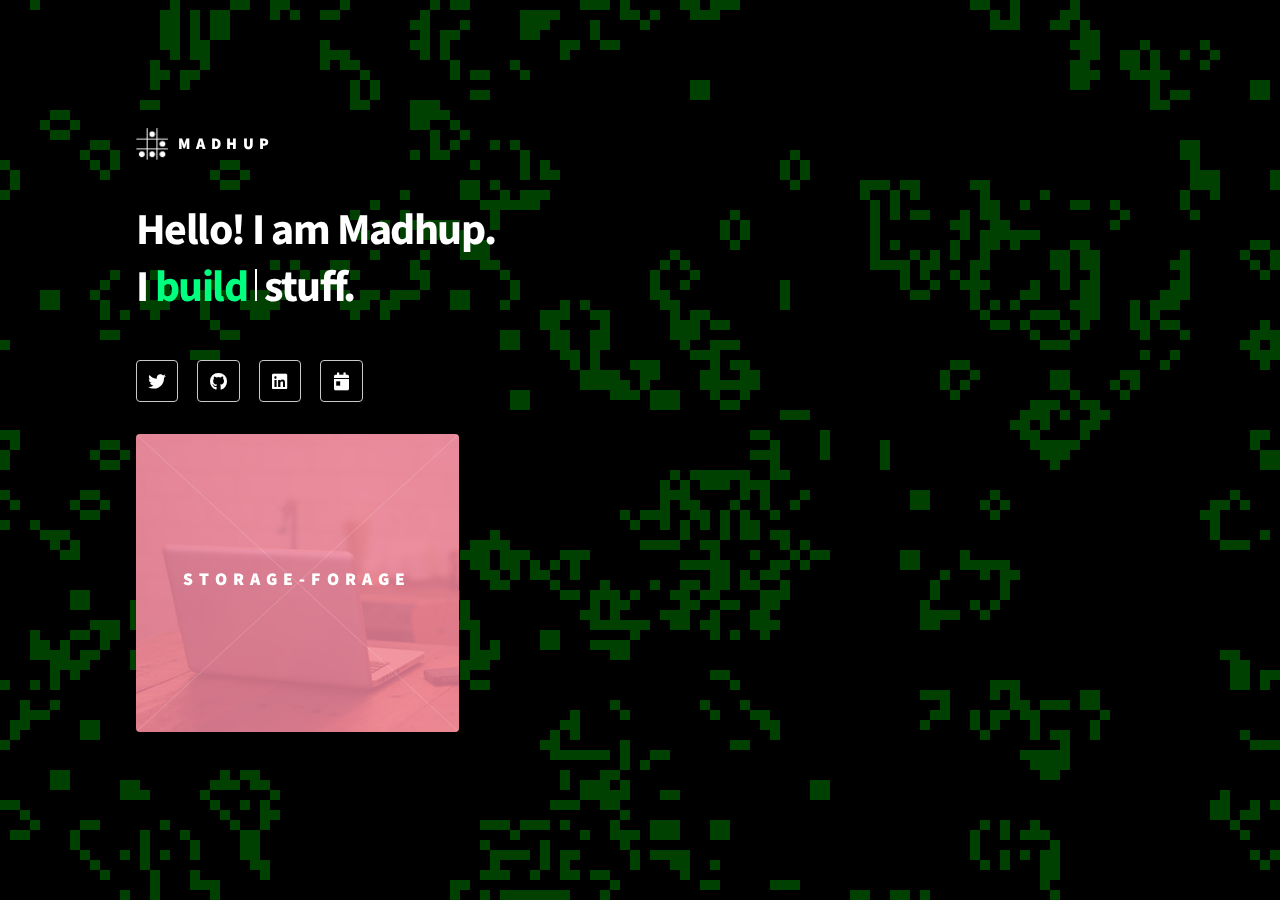
==== index.html @ ac243c59 "first commit" ====
<!DOCTYPE HTML>
<!--
	Phantom by HTML5 UP
	html5up.net | @ajlkn
	Free for personal and commercial use under the CCA 3.0 license (html5up.net/license)
-->
<html lang="en">

<head>
	<!-- <link rel="stylesheet" href="style.css"> -->
	<title>Madhup</title>
	<meta charset="utf-8" />
	<meta name="viewport" content="width=device-width, initial-scale=1, user-scalable=no" />
	<link rel="icon" type="image/x-icon" href="logo.png">
	<link rel="stylesheet" href="assets/css/main.css" />
	<link rel="stylesheet" href="assets/css/typewriter.css" />
	<noscript>
		<link rel="stylesheet" href="assets/css/noscript.css" />
	</noscript>
</head>

<body class="is-preload">

	<!-- Wrapper -->
	<canvas id="game-board"></canvas>

	<div id="wrapper">
		<!-- Header -->
		<header id="header">
			<div class="inner">

				<!-- Logo -->
				<a href="index.html" class="logo">
					<span class="symbol"><img src="logo.png" alt="" /></span><span class="title">MADHUP</span>
				</a>

				<!-- Nav -->
				<!-- <nav>
					<ul>
						<li><a href="#menu">Menu</a></li>
					</ul>
				</nav> -->

			</div>
		</header>

		<!-- Menu -->
		<nav id="menu">
			<h2>Menu</h2>
			<ul>
				<li><a href="index.html">Home</a></li>
				<li><a href="generic.html">Ipsum veroeros</a></li>
				<li><a href="generic.html">Tempus etiam</a></li>
				<li><a href="generic.html">Consequat dolor</a></li>
				<li><a href="elements.html">Elements</a></li>
			</ul>
		</nav>

		<!-- Main -->
		<div id="main">
			<div class="inner">
				<header>
					<h1>
						<div>
							Hello! I am Madhup.
						</div>
						<div>
							I <span id="feature-text"></span> <span class="input-cursor"></span> stuff.
						</div>
					</h1>
					<p>
					<ul class="icons">
						<li><a href="https://twitter.com/madhupsukoon" class="icon brands style2 fa-twitter"><span
									class="label">Twitter</span></a>
						</li>
						<li><a href="https://github.com/madhup" class="icon brands style2 fa-github"><span
									class="label">GitHub</span></a></li>
						<li><a href="https://www.linkedin.com/in/madhupsukoon/"
								class="icon brands style2 fa-linkedin"><span class="label">LinkedIn</span></a></li>
						<li><a href="https://zcal.co/madhup" class="icon solid style2 fa-calendar-day"><span
									class="label">Calendar</span></a>
						</li>
					</ul>
					</p>
				</header>
				<section class="tiles">
					<article class="style1">
						<span class="image">
							<img src="images/pic01.jpg" alt="" />
						</span>
						<a href="generic.html">
							<h2>Storage-Forage</h2>
							<div class="content">
								<p>Sed nisl arcu euismod sit amet nisi lorem etiam dolor veroeros et feugiat.</p>
							</div>
						</a>
					</article>
					<!-- <article class="style2">
						<span class="image">
							<img src="images/pic02.jpg" alt="" />
						</span>
						<a href="generic.html">
							<h2>Lorem</h2>
							<div class="content">
								<p>Sed nisl arcu euismod sit amet nisi lorem etiam dolor veroeros et feugiat.</p>
							</div>
						</a>
					</article> -->
					<!-- <article class="style3">
						<span class="image">
							<img src="images/pic03.jpg" alt="" />
						</span>
						<a href="generic.html">
							<h2>Feugiat</h2>
							<div class="content">
								<p>Sed nisl arcu euismod sit amet nisi lorem etiam dolor veroeros et feugiat.</p>
							</div>
						</a>
					</article> -->
					<!-- <article class="style4">
						<span class="image">
							<img src="images/pic04.jpg" alt="" />
						</span>
						<a href="generic.html">
							<h2>Tempus</h2>
							<div class="content">
								<p>Sed nisl arcu euismod sit amet nisi lorem etiam dolor veroeros et feugiat.</p>
							</div>
						</a>
					</article> -->
					<!-- <article class="style5">
						<span class="image">
							<img src="images/pic05.jpg" alt="" />
						</span>
						<a href="generic.html">
							<h2>Aliquam</h2>
							<div class="content">
								<p>Sed nisl arcu euismod sit amet nisi lorem etiam dolor veroeros et feugiat.</p>
							</div>
						</a>
					</article> -->
					<!-- <article class="style6">
						<span class="image">
							<img src="images/pic06.jpg" alt="" />
						</span>
						<a href="generic.html">
							<h2>Veroeros</h2>
							<div class="content">
								<p>Sed nisl arcu euismod sit amet nisi lorem etiam dolor veroeros et feugiat.</p>
							</div>
						</a>
					</article> -->
					<!-- <article class="style2">
						<span class="image">
							<img src="images/pic07.jpg" alt="" />
						</span>
						<a href="generic.html">
							<h2>Ipsum</h2>
							<div class="content">
								<p>Sed nisl arcu euismod sit amet nisi lorem etiam dolor veroeros et feugiat.</p>
							</div>
						</a>
					</article> -->
					<!-- <article class="style3">
						<span class="image">
							<img src="images/pic08.jpg" alt="" />
						</span>
						<a href="generic.html">
							<h2>Dolor</h2>
							<div class="content">
								<p>Sed nisl arcu euismod sit amet nisi lorem etiam dolor veroeros et feugiat.</p>
							</div>
						</a>
					</article> -->
					<!-- <article class="style1">
						<span class="image">
							<img src="images/pic09.jpg" alt="" />
						</span>
						<a href="generic.html">
							<h2>Nullam</h2>
							<div class="content">
								<p>Sed nisl arcu euismod sit amet nisi lorem etiam dolor veroeros et feugiat.</p>
							</div>
						</a>
					</article> -->
					<!-- <article class="style5">
						<span class="image">
							<img src="images/pic10.jpg" alt="" />
						</span>
						<a href="generic.html">
							<h2>Ultricies</h2>
							<div class="content">
								<p>Sed nisl arcu euismod sit amet nisi lorem etiam dolor veroeros et feugiat.</p>
							</div>
						</a>
					</article> -->
					<!-- <article class="style6">
						<span class="image">
							<img src="images/pic11.jpg" alt="" />
						</span>
						<a href="generic.html">
							<h2>Dictum</h2>
							<div class="content">
								<p>Sed nisl arcu euismod sit amet nisi lorem etiam dolor veroeros et feugiat.</p>
							</div>
						</a>
					</article> -->
					<!-- <article class="style4">
						<span class="image">
							<img src="images/pic12.jpg" alt="" />
						</span>
						<a href="generic.html">
							<h2>Pretium</h2>
							<div class="content">
								<p>Sed nisl arcu euismod sit amet nisi lorem etiam dolor veroeros et feugiat.</p>
							</div>
						</a>
					</article> -->
				</section>
			</div>
		</div>

	</div>

	<!-- Scripts -->
	<script src="assets/js/jquery.min.js"></script>
	<script src="assets/js/browser.min.js"></script>
	<script src="assets/js/breakpoints.min.js"></script>
	<script src="assets/js/util.js"></script>
	<script src="assets/js/main.js"></script>
	<script src="assets/js/typewriter.js"></script>

	<script src="main.js"></script>

	<style>
		canvas {
			position: fixed;
			z-index: -1;
		}
	</style>
</body>

</html>
---- assets/css/main.css ----
@import url(fontawesome-all.min.css);
@import url("https://fonts.googleapis.com/css?family=Source+Sans+Pro:300,700,900");

/*
	Phantom by HTML5 UP
	html5up.net | @ajlkn
	Free for personal and commercial use under the CCA 3.0 license (html5up.net/license)
*/

html,
body,
div,
span,
applet,
object,
iframe,
h1,
h2,
h3,
h4,
h5,
h6,
p,
blockquote,
pre,
a,
abbr,
acronym,
address,
big,
cite,
code,
del,
dfn,
em,
img,
ins,
kbd,
q,
s,
samp,
small,
strike,
strong,
sub,
sup,
tt,
var,
b,
u,
i,
center,
dl,
dt,
dd,
ol,
ul,
li,
fieldset,
form,
label,
legend,
table,
caption,
tbody,
tfoot,
thead,
tr,
th,
td,
article,
aside,
canvas,
details,
embed,
figure,
figcaption,
footer,
header,
hgroup,
menu,
nav,
output,
ruby,
section,
summary,
time,
mark,
audio,
video {
	margin: 0;
	padding: 0;
	border: 0;
	font-size: 100%;
	font: inherit;
	vertical-align: baseline;
}

article,
aside,
details,
figcaption,
figure,
footer,
header,
hgroup,
menu,
nav,
section {
	display: block;
}

body {
	line-height: 1;
}

ol,
ul {
	list-style: none;
}

blockquote,
q {
	quotes: none;
}

blockquote:before,
blockquote:after,
q:before,
q:after {
	content: '';
	content: none;
}

table {
	border-collapse: collapse;
	border-spacing: 0;
}

body {
	-webkit-text-size-adjust: none;
}

mark {
	background-color: transparent;
	color: inherit;
}

input::-moz-focus-inner {
	border: 0;
	padding: 0;
}

input,
select,
textarea {
	-moz-appearance: none;
	-webkit-appearance: none;
	-ms-appearance: none;
	appearance: none;
}

/* Basic */

@-ms-viewport {
	width: device-width;
}

body {
	-ms-overflow-style: scrollbar;
}

@media screen and (max-width: 480px) {

	html,
	body {
		min-width: 320px;
	}

}

html {
	box-sizing: border-box;
}

*,
*:before,
*:after {
	box-sizing: inherit;
}

body {
	background: #ffffff;
}

body.is-preload *,
body.is-preload *:before,
body.is-preload *:after {
	-moz-animation: none !important;
	-webkit-animation: none !important;
	-ms-animation: none !important;
	animation: none !important;
	-moz-transition: none !important;
	-webkit-transition: none !important;
	-ms-transition: none !important;
	transition: none !important;
}

/* Type */

body,
input,
select,
textarea {
	/* color: #585858; */
	color: #FFFFFF;
	font-family: "Source Sans Pro", Helvetica, sans-serif;
	font-size: 16pt;
	font-weight: 300;
	line-height: 1.75;
}

@media screen and (max-width: 1680px) {

	body,
	input,
	select,
	textarea {
		font-size: 14pt;
	}

}

@media screen and (max-width: 1280px) {

	body,
	input,
	select,
	textarea {
		font-size: 12pt;
	}

}

a {
	-moz-transition: border-bottom-color 0.2s ease, color 0.2s ease;
	-webkit-transition: border-bottom-color 0.2s ease, color 0.2s ease;
	-ms-transition: border-bottom-color 0.2s ease, color 0.2s ease;
	transition: border-bottom-color 0.2s ease, color 0.2s ease;
	text-decoration: none;
	color: #585858;
	border-bottom: dotted 1px rgba(88, 88, 88, 0.5);
}

a:hover {
	border-bottom-color: transparent;
	color: #f2849e !important;
}

strong,
b {
	font-weight: 900;
}

em,
i {
	font-style: italic;
}

p {
	margin: 0 0 2em 0;
}

h1 {
	font-size: 2.75em;
	font-weight: 700;
	line-height: 1.3;
	margin: 0 0 1em 0;
	letter-spacing: -0.035em;
}

h1 a {
	color: inherit;
}

@media screen and (max-width: 736px) {

	h1 {
		font-size: 2em;
		margin: 0 0 1em 0;
	}

}

@media screen and (max-width: 360px) {

	h1 {
		font-size: 1.75em;
	}

}

h2,
h3,
h4,
h5,
h6 {
	font-weight: 900;
	line-height: 1.5;
	margin: 0 0 2em 0;
	text-transform: uppercase;
	letter-spacing: 0.35em;
}

h2 a,
h3 a,
h4 a,
h5 a,
h6 a {
	color: inherit;
}

h2 {
	font-size: 1.1em;
}

h3 {
	font-size: 1em;
}

h4 {
	font-size: 0.8em;
}

h5 {
	font-size: 0.8em;
}

h6 {
	font-size: 0.8em;
}

@media screen and (max-width: 980px) {

	h1 br,
	h2 br,
	h3 br,
	h4 br,
	h5 br,
	h6 br {
		display: none;
	}

}

@media screen and (max-width: 736px) {

	h2 {
		font-size: 1em;
	}

	h3 {
		font-size: 0.8em;
	}

}

sub {
	font-size: 0.8em;
	position: relative;
	top: 0.5em;
}

sup {
	font-size: 0.8em;
	position: relative;
	top: -0.5em;
}

blockquote {
	border-left: solid 4px #c9c9c9;
	font-style: italic;
	margin: 0 0 2em 0;
	padding: 0.5em 0 0.5em 2em;
}

code {
	background: rgba(144, 144, 144, 0.075);
	border-radius: 4px;
	border: solid 1px #c9c9c9;
	font-family: "Courier New", monospace;
	font-size: 0.9em;
	margin: 0 0.25em;
	padding: 0.25em 0.65em;
}

pre {
	-webkit-overflow-scrolling: touch;
	font-family: "Courier New", monospace;
	font-size: 0.9em;
	margin: 0 0 2em 0;
}

pre code {
	display: block;
	line-height: 1.75;
	padding: 1em 1.5em;
	overflow-x: auto;
}

hr {
	border: 0;
	border-bottom: solid 1px #c9c9c9;
	margin: 2em 0;
}

hr.major {
	margin: 3em 0;
}

.align-left {
	text-align: left;
}

.align-center {
	text-align: center;
}

.align-right {
	text-align: right;
}

/* Row */

.row {
	display: flex;
	flex-wrap: wrap;
	box-sizing: border-box;
	align-items: stretch;
}

.row>* {
	box-sizing: border-box;
}

.row.gtr-uniform>*> :last-child {
	margin-bottom: 0;
}

.row.aln-left {
	justify-content: flex-start;
}

.row.aln-center {
	justify-content: center;
}

.row.aln-right {
	justify-content: flex-end;
}

.row.aln-top {
	align-items: flex-start;
}

.row.aln-middle {
	align-items: center;
}

.row.aln-bottom {
	align-items: flex-end;
}

.row>.imp {
	order: -1;
}

.row>.col-1 {
	width: 8.33333%;
}

.row>.off-1 {
	margin-left: 8.33333%;
}

.row>.col-2 {
	width: 16.66667%;
}

.row>.off-2 {
	margin-left: 16.66667%;
}

.row>.col-3 {
	width: 25%;
}

.row>.off-3 {
	margin-left: 25%;
}

.row>.col-4 {
	width: 33.33333%;
}

.row>.off-4 {
	margin-left: 33.33333%;
}

.row>.col-5 {
	width: 41.66667%;
}

.row>.off-5 {
	margin-left: 41.66667%;
}

.row>.col-6 {
	width: 50%;
}

.row>.off-6 {
	margin-left: 50%;
}

.row>.col-7 {
	width: 58.33333%;
}

.row>.off-7 {
	margin-left: 58.33333%;
}

.row>.col-8 {
	width: 66.66667%;
}

.row>.off-8 {
	margin-left: 66.66667%;
}

.row>.col-9 {
	width: 75%;
}

.row>.off-9 {
	margin-left: 75%;
}

.row>.col-10 {
	width: 83.33333%;
}

.row>.off-10 {
	margin-left: 83.33333%;
}

.row>.col-11 {
	width: 91.66667%;
}

.row>.off-11 {
	margin-left: 91.66667%;
}

.row>.col-12 {
	width: 100%;
}

.row>.off-12 {
	margin-left: 100%;
}

.row.gtr-0 {
	margin-top: 0;
	margin-left: 0em;
}

.row.gtr-0>* {
	padding: 0 0 0 0em;
}

.row.gtr-0.gtr-uniform {
	margin-top: 0em;
}

.row.gtr-0.gtr-uniform>* {
	padding-top: 0em;
}

.row.gtr-25 {
	margin-top: 0;
	margin-left: -0.5em;
}

.row.gtr-25>* {
	padding: 0 0 0 0.5em;
}

.row.gtr-25.gtr-uniform {
	margin-top: -0.5em;
}

.row.gtr-25.gtr-uniform>* {
	padding-top: 0.5em;
}

.row.gtr-50 {
	margin-top: 0;
	margin-left: -1em;
}

.row.gtr-50>* {
	padding: 0 0 0 1em;
}

.row.gtr-50.gtr-uniform {
	margin-top: -1em;
}

.row.gtr-50.gtr-uniform>* {
	padding-top: 1em;
}

.row {
	margin-top: 0;
	margin-left: -2em;
}

.row>* {
	padding: 0 0 0 2em;
}

.row.gtr-uniform {
	margin-top: -2em;
}

.row.gtr-uniform>* {
	padding-top: 2em;
}

.row.gtr-150 {
	margin-top: 0;
	margin-left: -3em;
}

.row.gtr-150>* {
	padding: 0 0 0 3em;
}

.row.gtr-150.gtr-uniform {
	margin-top: -3em;
}

.row.gtr-150.gtr-uniform>* {
	padding-top: 3em;
}

.row.gtr-200 {
	margin-top: 0;
	margin-left: -4em;
}

.row.gtr-200>* {
	padding: 0 0 0 4em;
}

.row.gtr-200.gtr-uniform {
	margin-top: -4em;
}

.row.gtr-200.gtr-uniform>* {
	padding-top: 4em;
}

@media screen and (max-width: 1680px) {

	.row {
		display: flex;
		flex-wrap: wrap;
		box-sizing: border-box;
		align-items: stretch;
	}

	.row>* {
		box-sizing: border-box;
	}

	.row.gtr-uniform>*> :last-child {
		margin-bottom: 0;
	}

	.row.aln-left {
		justify-content: flex-start;
	}

	.row.aln-center {
		justify-content: center;
	}

	.row.aln-right {
		justify-content: flex-end;
	}

	.row.aln-top {
		align-items: flex-start;
	}

	.row.aln-middle {
		align-items: center;
	}

	.row.aln-bottom {
		align-items: flex-end;
	}

	.row>.imp-xlarge {
		order: -1;
	}

	.row>.col-1-xlarge {
		width: 8.33333%;
	}

	.row>.off-1-xlarge {
		margin-left: 8.33333%;
	}

	.row>.col-2-xlarge {
		width: 16.66667%;
	}

	.row>.off-2-xlarge {
		margin-left: 16.66667%;
	}

	.row>.col-3-xlarge {
		width: 25%;
	}

	.row>.off-3-xlarge {
		margin-left: 25%;
	}

	.row>.col-4-xlarge {
		width: 33.33333%;
	}

	.row>.off-4-xlarge {
		margin-left: 33.33333%;
	}

	.row>.col-5-xlarge {
		width: 41.66667%;
	}

	.row>.off-5-xlarge {
		margin-left: 41.66667%;
	}

	.row>.col-6-xlarge {
		width: 50%;
	}

	.row>.off-6-xlarge {
		margin-left: 50%;
	}

	.row>.col-7-xlarge {
		width: 58.33333%;
	}

	.row>.off-7-xlarge {
		margin-left: 58.33333%;
	}

	.row>.col-8-xlarge {
		width: 66.66667%;
	}

	.row>.off-8-xlarge {
		margin-left: 66.66667%;
	}

	.row>.col-9-xlarge {
		width: 75%;
	}

	.row>.off-9-xlarge {
		margin-left: 75%;
	}

	.row>.col-10-xlarge {
		width: 83.33333%;
	}

	.row>.off-10-xlarge {
		margin-left: 83.33333%;
	}

	.row>.col-11-xlarge {
		width: 91.66667%;
	}

	.row>.off-11-xlarge {
		margin-left: 91.66667%;
	}

	.row>.col-12-xlarge {
		width: 100%;
	}

	.row>.off-12-xlarge {
		margin-left: 100%;
	}

	.row.gtr-0 {
		margin-top: 0;
		margin-left: 0em;
	}

	.row.gtr-0>* {
		padding: 0 0 0 0em;
	}

	.row.gtr-0.gtr-uniform {
		margin-top: 0em;
	}

	.row.gtr-0.gtr-uniform>* {
		padding-top: 0em;
	}

	.row.gtr-25 {
		margin-top: 0;
		margin-left: -0.5em;
	}

	.row.gtr-25>* {
		padding: 0 0 0 0.5em;
	}

	.row.gtr-25.gtr-uniform {
		margin-top: -0.5em;
	}

	.row.gtr-25.gtr-uniform>* {
		padding-top: 0.5em;
	}

	.row.gtr-50 {
		margin-top: 0;
		margin-left: -1em;
	}

	.row.gtr-50>* {
		padding: 0 0 0 1em;
	}

	.row.gtr-50.gtr-uniform {
		margin-top: -1em;
	}

	.row.gtr-50.gtr-uniform>* {
		padding-top: 1em;
	}

	.row {
		margin-top: 0;
		margin-left: -2em;
	}

	.row>* {
		padding: 0 0 0 2em;
	}

	.row.gtr-uniform {
		margin-top: -2em;
	}

	.row.gtr-uniform>* {
		padding-top: 2em;
	}

	.row.gtr-150 {
		margin-top: 0;
		margin-left: -3em;
	}

	.row.gtr-150>* {
		padding: 0 0 0 3em;
	}

	.row.gtr-150.gtr-uniform {
		margin-top: -3em;
	}

	.row.gtr-150.gtr-uniform>* {
		padding-top: 3em;
	}

	.row.gtr-200 {
		margin-top: 0;
		margin-left: -4em;
	}

	.row.gtr-200>* {
		padding: 0 0 0 4em;
	}

	.row.gtr-200.gtr-uniform {
		margin-top: -4em;
	}

	.row.gtr-200.gtr-uniform>* {
		padding-top: 4em;
	}

}

@media screen and (max-width: 1280px) {

	.row {
		display: flex;
		flex-wrap: wrap;
		box-sizing: border-box;
		align-items: stretch;
	}

	.row>* {
		box-sizing: border-box;
	}

	.row.gtr-uniform>*> :last-child {
		margin-bottom: 0;
	}

	.row.aln-left {
		justify-content: flex-start;
	}

	.row.aln-center {
		justify-content: center;
	}

	.row.aln-right {
		justify-content: flex-end;
	}

	.row.aln-top {
		align-items: flex-start;
	}

	.row.aln-middle {
		align-items: center;
	}

	.row.aln-bottom {
		align-items: flex-end;
	}

	.row>.imp-large {
		order: -1;
	}

	.row>.col-1-large {
		width: 8.33333%;
	}

	.row>.off-1-large {
		margin-left: 8.33333%;
	}

	.row>.col-2-large {
		width: 16.66667%;
	}

	.row>.off-2-large {
		margin-left: 16.66667%;
	}

	.row>.col-3-large {
		width: 25%;
	}

	.row>.off-3-large {
		margin-left: 25%;
	}

	.row>.col-4-large {
		width: 33.33333%;
	}

	.row>.off-4-large {
		margin-left: 33.33333%;
	}

	.row>.col-5-large {
		width: 41.66667%;
	}

	.row>.off-5-large {
		margin-left: 41.66667%;
	}

	.row>.col-6-large {
		width: 50%;
	}

	.row>.off-6-large {
		margin-left: 50%;
	}

	.row>.col-7-large {
		width: 58.33333%;
	}

	.row>.off-7-large {
		margin-left: 58.33333%;
	}

	.row>.col-8-large {
		width: 66.66667%;
	}

	.row>.off-8-large {
		margin-left: 66.66667%;
	}

	.row>.col-9-large {
		width: 75%;
	}

	.row>.off-9-large {
		margin-left: 75%;
	}

	.row>.col-10-large {
		width: 83.33333%;
	}

	.row>.off-10-large {
		margin-left: 83.33333%;
	}

	.row>.col-11-large {
		width: 91.66667%;
	}

	.row>.off-11-large {
		margin-left: 91.66667%;
	}

	.row>.col-12-large {
		width: 100%;
	}

	.row>.off-12-large {
		margin-left: 100%;
	}

	.row.gtr-0 {
		margin-top: 0;
		margin-left: 0em;
	}

	.row.gtr-0>* {
		padding: 0 0 0 0em;
	}

	.row.gtr-0.gtr-uniform {
		margin-top: 0em;
	}

	.row.gtr-0.gtr-uniform>* {
		padding-top: 0em;
	}

	.row.gtr-25 {
		margin-top: 0;
		margin-left: -0.5em;
	}

	.row.gtr-25>* {
		padding: 0 0 0 0.5em;
	}

	.row.gtr-25.gtr-uniform {
		margin-top: -0.5em;
	}

	.row.gtr-25.gtr-uniform>* {
		padding-top: 0.5em;
	}

	.row.gtr-50 {
		margin-top: 0;
		margin-left: -1em;
	}

	.row.gtr-50>* {
		padding: 0 0 0 1em;
	}

	.row.gtr-50.gtr-uniform {
		margin-top: -1em;
	}

	.row.gtr-50.gtr-uniform>* {
		padding-top: 1em;
	}

	.row {
		margin-top: 0;
		margin-left: -2em;
	}

	.row>* {
		padding: 0 0 0 2em;
	}

	.row.gtr-uniform {
		margin-top: -2em;
	}

	.row.gtr-uniform>* {
		padding-top: 2em;
	}

	.row.gtr-150 {
		margin-top: 0;
		margin-left: -3em;
	}

	.row.gtr-150>* {
		padding: 0 0 0 3em;
	}

	.row.gtr-150.gtr-uniform {
		margin-top: -3em;
	}

	.row.gtr-150.gtr-uniform>* {
		padding-top: 3em;
	}

	.row.gtr-200 {
		margin-top: 0;
		margin-left: -4em;
	}

	.row.gtr-200>* {
		padding: 0 0 0 4em;
	}

	.row.gtr-200.gtr-uniform {
		margin-top: -4em;
	}

	.row.gtr-200.gtr-uniform>* {
		padding-top: 4em;
	}

}

@media screen and (max-width: 980px) {

	.row {
		display: flex;
		flex-wrap: wrap;
		box-sizing: border-box;
		align-items: stretch;
	}

	.row>* {
		box-sizing: border-box;
	}

	.row.gtr-uniform>*> :last-child {
		margin-bottom: 0;
	}

	.row.aln-left {
		justify-content: flex-start;
	}

	.row.aln-center {
		justify-content: center;
	}

	.row.aln-right {
		justify-content: flex-end;
	}

	.row.aln-top {
		align-items: flex-start;
	}

	.row.aln-middle {
		align-items: center;
	}

	.row.aln-bottom {
		align-items: flex-end;
	}

	.row>.imp-medium {
		order: -1;
	}

	.row>.col-1-medium {
		width: 8.33333%;
	}

	.row>.off-1-medium {
		margin-left: 8.33333%;
	}

	.row>.col-2-medium {
		width: 16.66667%;
	}

	.row>.off-2-medium {
		margin-left: 16.66667%;
	}

	.row>.col-3-medium {
		width: 25%;
	}

	.row>.off-3-medium {
		margin-left: 25%;
	}

	.row>.col-4-medium {
		width: 33.33333%;
	}

	.row>.off-4-medium {
		margin-left: 33.33333%;
	}

	.row>.col-5-medium {
		width: 41.66667%;
	}

	.row>.off-5-medium {
		margin-left: 41.66667%;
	}

	.row>.col-6-medium {
		width: 50%;
	}

	.row>.off-6-medium {
		margin-left: 50%;
	}

	.row>.col-7-medium {
		width: 58.33333%;
	}

	.row>.off-7-medium {
		margin-left: 58.33333%;
	}

	.row>.col-8-medium {
		width: 66.66667%;
	}

	.row>.off-8-medium {
		margin-left: 66.66667%;
	}

	.row>.col-9-medium {
		width: 75%;
	}

	.row>.off-9-medium {
		margin-left: 75%;
	}

	.row>.col-10-medium {
		width: 83.33333%;
	}

	.row>.off-10-medium {
		margin-left: 83.33333%;
	}

	.row>.col-11-medium {
		width: 91.66667%;
	}

	.row>.off-11-medium {
		margin-left: 91.66667%;
	}

	.row>.col-12-medium {
		width: 100%;
	}

	.row>.off-12-medium {
		margin-left: 100%;
	}

	.row.gtr-0 {
		margin-top: 0;
		margin-left: 0em;
	}

	.row.gtr-0>* {
		padding: 0 0 0 0em;
	}

	.row.gtr-0.gtr-uniform {
		margin-top: 0em;
	}

	.row.gtr-0.gtr-uniform>* {
		padding-top: 0em;
	}

	.row.gtr-25 {
		margin-top: 0;
		margin-left: -0.375em;
	}

	.row.gtr-25>* {
		padding: 0 0 0 0.375em;
	}

	.row.gtr-25.gtr-uniform {
		margin-top: -0.375em;
	}

	.row.gtr-25.gtr-uniform>* {
		padding-top: 0.375em;
	}

	.row.gtr-50 {
		margin-top: 0;
		margin-left: -0.75em;
	}

	.row.gtr-50>* {
		padding: 0 0 0 0.75em;
	}

	.row.gtr-50.gtr-uniform {
		margin-top: -0.75em;
	}

	.row.gtr-50.gtr-uniform>* {
		padding-top: 0.75em;
	}

	.row {
		margin-top: 0;
		margin-left: -1.5em;
	}

	.row>* {
		padding: 0 0 0 1.5em;
	}

	.row.gtr-uniform {
		margin-top: -1.5em;
	}

	.row.gtr-uniform>* {
		padding-top: 1.5em;
	}

	.row.gtr-150 {
		margin-top: 0;
		margin-left: -2.25em;
	}

	.row.gtr-150>* {
		padding: 0 0 0 2.25em;
	}

	.row.gtr-150.gtr-uniform {
		margin-top: -2.25em;
	}

	.row.gtr-150.gtr-uniform>* {
		padding-top: 2.25em;
	}

	.row.gtr-200 {
		margin-top: 0;
		margin-left: -3em;
	}

	.row.gtr-200>* {
		padding: 0 0 0 3em;
	}

	.row.gtr-200.gtr-uniform {
		margin-top: -3em;
	}

	.row.gtr-200.gtr-uniform>* {
		padding-top: 3em;
	}

}

@media screen and (max-width: 736px) {

	.row {
		display: flex;
		flex-wrap: wrap;
		box-sizing: border-box;
		align-items: stretch;
	}

	.row>* {
		box-sizing: border-box;
	}

	.row.gtr-uniform>*> :last-child {
		margin-bottom: 0;
	}

	.row.aln-left {
		justify-content: flex-start;
	}

	.row.aln-center {
		justify-content: center;
	}

	.row.aln-right {
		justify-content: flex-end;
	}

	.row.aln-top {
		align-items: flex-start;
	}

	.row.aln-middle {
		align-items: center;
	}

	.row.aln-bottom {
		align-items: flex-end;
	}

	.row>.imp-small {
		order: -1;
	}

	.row>.col-1-small {
		width: 8.33333%;
	}

	.row>.off-1-small {
		margin-left: 8.33333%;
	}

	.row>.col-2-small {
		width: 16.66667%;
	}

	.row>.off-2-small {
		margin-left: 16.66667%;
	}

	.row>.col-3-small {
		width: 25%;
	}

	.row>.off-3-small {
		margin-left: 25%;
	}

	.row>.col-4-small {
		width: 33.33333%;
	}

	.row>.off-4-small {
		margin-left: 33.33333%;
	}

	.row>.col-5-small {
		width: 41.66667%;
	}

	.row>.off-5-small {
		margin-left: 41.66667%;
	}

	.row>.col-6-small {
		width: 50%;
	}

	.row>.off-6-small {
		margin-left: 50%;
	}

	.row>.col-7-small {
		width: 58.33333%;
	}

	.row>.off-7-small {
		margin-left: 58.33333%;
	}

	.row>.col-8-small {
		width: 66.66667%;
	}

	.row>.off-8-small {
		margin-left: 66.66667%;
	}

	.row>.col-9-small {
		width: 75%;
	}

	.row>.off-9-small {
		margin-left: 75%;
	}

	.row>.col-10-small {
		width: 83.33333%;
	}

	.row>.off-10-small {
		margin-left: 83.33333%;
	}

	.row>.col-11-small {
		width: 91.66667%;
	}

	.row>.off-11-small {
		margin-left: 91.66667%;
	}

	.row>.col-12-small {
		width: 100%;
	}

	.row>.off-12-small {
		margin-left: 100%;
	}

	.row.gtr-0 {
		margin-top: 0;
		margin-left: 0em;
	}

	.row.gtr-0>* {
		padding: 0 0 0 0em;
	}

	.row.gtr-0.gtr-uniform {
		margin-top: 0em;
	}

	.row.gtr-0.gtr-uniform>* {
		padding-top: 0em;
	}

	.row.gtr-25 {
		margin-top: 0;
		margin-left: -0.25em;
	}

	.row.gtr-25>* {
		padding: 0 0 0 0.25em;
	}

	.row.gtr-25.gtr-uniform {
		margin-top: -0.25em;
	}

	.row.gtr-25.gtr-uniform>* {
		padding-top: 0.25em;
	}

	.row.gtr-50 {
		margin-top: 0;
		margin-left: -0.5em;
	}

	.row.gtr-50>* {
		padding: 0 0 0 0.5em;
	}

	.row.gtr-50.gtr-uniform {
		margin-top: -0.5em;
	}

	.row.gtr-50.gtr-uniform>* {
		padding-top: 0.5em;
	}

	.row {
		margin-top: 0;
		margin-left: -1em;
	}

	.row>* {
		padding: 0 0 0 1em;
	}

	.row.gtr-uniform {
		margin-top: -1em;
	}

	.row.gtr-uniform>* {
		padding-top: 1em;
	}

	.row.gtr-150 {
		margin-top: 0;
		margin-left: -1.5em;
	}

	.row.gtr-150>* {
		padding: 0 0 0 1.5em;
	}

	.row.gtr-150.gtr-uniform {
		margin-top: -1.5em;
	}

	.row.gtr-150.gtr-uniform>* {
		padding-top: 1.5em;
	}

	.row.gtr-200 {
		margin-top: 0;
		margin-left: -2em;
	}

	.row.gtr-200>* {
		padding: 0 0 0 2em;
	}

	.row.gtr-200.gtr-uniform {
		margin-top: -2em;
	}

	.row.gtr-200.gtr-uniform>* {
		padding-top: 2em;
	}

}

@media screen and (max-width: 480px) {

	.row {
		display: flex;
		flex-wrap: wrap;
		box-sizing: border-box;
		align-items: stretch;
	}

	.row>* {
		box-sizing: border-box;
	}

	.row.gtr-uniform>*> :last-child {
		margin-bottom: 0;
	}

	.row.aln-left {
		justify-content: flex-start;
	}

	.row.aln-center {
		justify-content: center;
	}

	.row.aln-right {
		justify-content: flex-end;
	}

	.row.aln-top {
		align-items: flex-start;
	}

	.row.aln-middle {
		align-items: center;
	}

	.row.aln-bottom {
		align-items: flex-end;
	}

	.row>.imp-xsmall {
		order: -1;
	}

	.row>.col-1-xsmall {
		width: 8.33333%;
	}

	.row>.off-1-xsmall {
		margin-left: 8.33333%;
	}

	.row>.col-2-xsmall {
		width: 16.66667%;
	}

	.row>.off-2-xsmall {
		margin-left: 16.66667%;
	}

	.row>.col-3-xsmall {
		width: 25%;
	}

	.row>.off-3-xsmall {
		margin-left: 25%;
	}

	.row>.col-4-xsmall {
		width: 33.33333%;
	}

	.row>.off-4-xsmall {
		margin-left: 33.33333%;
	}

	.row>.col-5-xsmall {
		width: 41.66667%;
	}

	.row>.off-5-xsmall {
		margin-left: 41.66667%;
	}

	.row>.col-6-xsmall {
		width: 50%;
	}

	.row>.off-6-xsmall {
		margin-left: 50%;
	}

	.row>.col-7-xsmall {
		width: 58.33333%;
	}

	.row>.off-7-xsmall {
		margin-left: 58.33333%;
	}

	.row>.col-8-xsmall {
		width: 66.66667%;
	}

	.row>.off-8-xsmall {
		margin-left: 66.66667%;
	}

	.row>.col-9-xsmall {
		width: 75%;
	}

	.row>.off-9-xsmall {
		margin-left: 75%;
	}

	.row>.col-10-xsmall {
		width: 83.33333%;
	}

	.row>.off-10-xsmall {
		margin-left: 83.33333%;
	}

	.row>.col-11-xsmall {
		width: 91.66667%;
	}

	.row>.off-11-xsmall {
		margin-left: 91.66667%;
	}

	.row>.col-12-xsmall {
		width: 100%;
	}

	.row>.off-12-xsmall {
		margin-left: 100%;
	}

	.row.gtr-0 {
		margin-top: 0;
		margin-left: 0em;
	}

	.row.gtr-0>* {
		padding: 0 0 0 0em;
	}

	.row.gtr-0.gtr-uniform {
		margin-top: 0em;
	}

	.row.gtr-0.gtr-uniform>* {
		padding-top: 0em;
	}

	.row.gtr-25 {
		margin-top: 0;
		margin-left: -0.25em;
	}

	.row.gtr-25>* {
		padding: 0 0 0 0.25em;
	}

	.row.gtr-25.gtr-uniform {
		margin-top: -0.25em;
	}

	.row.gtr-25.gtr-uniform>* {
		padding-top: 0.25em;
	}

	.row.gtr-50 {
		margin-top: 0;
		margin-left: -0.5em;
	}

	.row.gtr-50>* {
		padding: 0 0 0 0.5em;
	}

	.row.gtr-50.gtr-uniform {
		margin-top: -0.5em;
	}

	.row.gtr-50.gtr-uniform>* {
		padding-top: 0.5em;
	}

	.row {
		margin-top: 0;
		margin-left: -1em;
	}

	.row>* {
		padding: 0 0 0 1em;
	}

	.row.gtr-uniform {
		margin-top: -1em;
	}

	.row.gtr-uniform>* {
		padding-top: 1em;
	}

	.row.gtr-150 {
		margin-top: 0;
		margin-left: -1.5em;
	}

	.row.gtr-150>* {
		padding: 0 0 0 1.5em;
	}

	.row.gtr-150.gtr-uniform {
		margin-top: -1.5em;
	}

	.row.gtr-150.gtr-uniform>* {
		padding-top: 1.5em;
	}

	.row.gtr-200 {
		margin-top: 0;
		margin-left: -2em;
	}

	.row.gtr-200>* {
		padding: 0 0 0 2em;
	}

	.row.gtr-200.gtr-uniform {
		margin-top: -2em;
	}

	.row.gtr-200.gtr-uniform>* {
		padding-top: 2em;
	}

}

/* Section/Article */

section.special,
article.special {
	text-align: center;
}

header p {
	margin-top: -1em;
}

@media screen and (max-width: 736px) {

	header p {
		margin-top: 0;
	}

}

/* Icon */

.icon {
	text-decoration: none;
	border-bottom: none;
	position: relative;
}

.icon:before {
	-moz-osx-font-smoothing: grayscale;
	-webkit-font-smoothing: antialiased;
	display: inline-block;
	font-style: normal;
	font-variant: normal;
	text-rendering: auto;
	line-height: 1;
	text-transform: none !important;
	font-family: 'Font Awesome 5 Free';
	font-weight: 400;
}

.icon>.label {
	display: none;
}

.icon:before {
	line-height: inherit;
}

.icon.solid:before {
	font-weight: 900;
}

.icon.brands:before {
	font-family: 'Font Awesome 5 Brands';
}

.icon.style2 {
	-moz-transition: background-color 0.2s ease-in-out, color 0.2s ease-in-out, border-color 0.2s ease-in-out;
	-webkit-transition: background-color 0.2s ease-in-out, color 0.2s ease-in-out, border-color 0.2s ease-in-out;
	-ms-transition: background-color 0.2s ease-in-out, color 0.2s ease-in-out, border-color 0.2s ease-in-out;
	transition: background-color 0.2s ease-in-out, color 0.2s ease-in-out, border-color 0.2s ease-in-out;
	background-color: transparent;
	border: solid 1px #c9c9c9;
	border-radius: 4px;
	width: 2.65em;
	height: 2.65em;
	display: inline-block;
	text-align: center;
	line-height: 2.65em;
	color: inherit;
}

.icon.style2:before {
	font-size: 1.1em;
}

.icon.style2:hover {
	color: #f2849e;
	border-color: #f2849e;
}

.icon.style2:active {
	background-color: rgba(242, 132, 158, 0.1);
}

/* List */

ol {
	list-style: decimal;
	margin: 0 0 2em 0;
	padding-left: 1.25em;
}

ol li {
	padding-left: 0.25em;
}

ul {
	list-style: disc;
	margin: 0 0 2em 0;
	padding-left: 1em;
}

ul li {
	padding-left: 0.5em;
}

ul.alt {
	list-style: none;
	padding-left: 0;
}

ul.alt li {
	border-top: solid 1px #c9c9c9;
	padding: 0.5em 0;
}

ul.alt li:first-child {
	border-top: 0;
	padding-top: 0;
}

dl {
	margin: 0 0 2em 0;
}

dl dt {
	display: block;
	font-weight: 900;
	margin: 0 0 1em 0;
}

dl dd {
	margin-left: 2em;
}

/* Actions */

ul.actions {
	display: -moz-flex;
	display: -webkit-flex;
	display: -ms-flex;
	display: flex;
	cursor: default;
	list-style: none;
	margin-left: -1em;
	padding-left: 0;
}

ul.actions li {
	padding: 0 0 0 1em;
	vertical-align: middle;
}

ul.actions.special {
	-moz-justify-content: center;
	-webkit-justify-content: center;
	-ms-justify-content: center;
	justify-content: center;
	width: 100%;
	margin-left: 0;
}

ul.actions.special li:first-child {
	padding-left: 0;
}

ul.actions.stacked {
	-moz-flex-direction: column;
	-webkit-flex-direction: column;
	-ms-flex-direction: column;
	flex-direction: column;
	margin-left: 0;
}

ul.actions.stacked li {
	padding: 1.3em 0 0 0;
}

ul.actions.stacked li:first-child {
	padding-top: 0;
}

ul.actions.fit {
	width: calc(100% + 1em);
}

ul.actions.fit li {
	-moz-flex-grow: 1;
	-webkit-flex-grow: 1;
	-ms-flex-grow: 1;
	flex-grow: 1;
	-moz-flex-shrink: 1;
	-webkit-flex-shrink: 1;
	-ms-flex-shrink: 1;
	flex-shrink: 1;
	width: 100%;
}

ul.actions.fit li>* {
	width: 100%;
}

ul.actions.fit.stacked {
	width: 100%;
}

@media screen and (max-width: 480px) {

	ul.actions:not(.fixed) {
		-moz-flex-direction: column;
		-webkit-flex-direction: column;
		-ms-flex-direction: column;
		flex-direction: column;
		margin-left: 0;
		width: 100% !important;
	}

	ul.actions:not(.fixed) li {
		-moz-flex-grow: 1;
		-webkit-flex-grow: 1;
		-ms-flex-grow: 1;
		flex-grow: 1;
		-moz-flex-shrink: 1;
		-webkit-flex-shrink: 1;
		-ms-flex-shrink: 1;
		flex-shrink: 1;
		padding: 1em 0 0 0;
		text-align: center;
		width: 100%;
	}

	ul.actions:not(.fixed) li>* {
		width: 100%;
	}

	ul.actions:not(.fixed) li:first-child {
		padding-top: 0;
	}

	ul.actions:not(.fixed) li input[type="submit"],
	ul.actions:not(.fixed) li input[type="reset"],
	ul.actions:not(.fixed) li input[type="button"],
	ul.actions:not(.fixed) li button,
	ul.actions:not(.fixed) li .button {
		width: 100%;
	}

	ul.actions:not(.fixed) li input[type="submit"].icon:before,
	ul.actions:not(.fixed) li input[type="reset"].icon:before,
	ul.actions:not(.fixed) li input[type="button"].icon:before,
	ul.actions:not(.fixed) li button.icon:before,
	ul.actions:not(.fixed) li .button.icon:before {
		margin-left: -0.5rem;
	}

}

/* Icons */

ul.icons {
	cursor: default;
	list-style: none;
	padding-left: 0;
	margin: -1em 0 2em -1em;
}

ul.icons li {
	display: inline-block;
	padding: 1em 0 0 1em;
}

/* Form */

form {
	margin: 0 0 2em 0;
	overflow-x: hidden;
}

form> :last-child {
	margin-bottom: 0;
}

form>.fields {
	display: -moz-flex;
	display: -webkit-flex;
	display: -ms-flex;
	display: flex;
	-moz-flex-wrap: wrap;
	-webkit-flex-wrap: wrap;
	-ms-flex-wrap: wrap;
	flex-wrap: wrap;
	width: calc(100% + 3em);
	margin: -1.5em 0 2em -1.5em;
}

form>.fields>.field {
	-moz-flex-grow: 0;
	-webkit-flex-grow: 0;
	-ms-flex-grow: 0;
	flex-grow: 0;
	-moz-flex-shrink: 0;
	-webkit-flex-shrink: 0;
	-ms-flex-shrink: 0;
	flex-shrink: 0;
	padding: 1.5em 0 0 1.5em;
	width: calc(100% - 1.5em);
}

form>.fields>.field.half {
	width: calc(50% - 0.75em);
}

form>.fields>.field.third {
	width: calc(100%/3 - 0.5em);
}

form>.fields>.field.quarter {
	width: calc(25% - 0.375em);
}

@media screen and (max-width: 480px) {

	form>.fields {
		width: calc(100% + 3em);
		margin: -1.5em 0 2em -1.5em;
	}

	form>.fields>.field {
		padding: 1.5em 0 0 1.5em;
		width: calc(100% - 1.5em);
	}

	form>.fields>.field.half {
		width: calc(100% - 1.5em);
	}

	form>.fields>.field.third {
		width: calc(100% - 1.5em);
	}

	form>.fields>.field.quarter {
		width: calc(100% - 1.5em);
	}

}

label {
	display: block;
	font-size: 0.9em;
	font-weight: 900;
	margin: 0 0 1em 0;
}

input[type="text"],
input[type="password"],
input[type="email"],
input[type="tel"],
select,
textarea {
	-moz-appearance: none;
	-webkit-appearance: none;
	-ms-appearance: none;
	appearance: none;
	background-color: transparent;
	border: none;
	border-radius: 0;
	border-bottom: solid 1px #c9c9c9;
	color: inherit;
	display: block;
	outline: 0;
	padding: 0;
	text-decoration: none;
	width: 100%;
}

input[type="text"]:invalid,
input[type="password"]:invalid,
input[type="email"]:invalid,
input[type="tel"]:invalid,
select:invalid,
textarea:invalid {
	box-shadow: none;
}

input[type="text"]:focus,
input[type="password"]:focus,
input[type="email"]:focus,
input[type="tel"]:focus,
select:focus,
textarea:focus {
	border-bottom-color: #f2849e;
	box-shadow: inset 0 -1px 0 0 #f2849e;
}

select {
	background-image: url("data:image/svg+xml;charset=utf8,%3Csvg xmlns='http://www.w3.org/2000/svg' width='40' height='40' preserveAspectRatio='none' viewBox='0 0 40 40'%3E%3Cpath d='M9.4,12.3l10.4,10.4l10.4-10.4c0.2-0.2,0.5-0.4,0.9-0.4c0.3,0,0.6,0.1,0.9,0.4l3.3,3.3c0.2,0.2,0.4,0.5,0.4,0.9 c0,0.4-0.1,0.6-0.4,0.9L20.7,31.9c-0.2,0.2-0.5,0.4-0.9,0.4c-0.3,0-0.6-0.1-0.9-0.4L4.3,17.3c-0.2-0.2-0.4-0.5-0.4-0.9 c0-0.4,0.1-0.6,0.4-0.9l3.3-3.3c0.2-0.2,0.5-0.4,0.9-0.4S9.1,12.1,9.4,12.3z' fill='%23c9c9c9' /%3E%3C/svg%3E");
	background-size: 1.25rem;
	background-repeat: no-repeat;
	background-position: calc(100% - 1rem) center;
	height: 3em;
	padding-right: 3em;
	text-overflow: ellipsis;
}

select option {
	background: #ffffff;
}

select:focus::-ms-value {
	background-color: transparent;
}

select::-ms-expand {
	display: none;
}

input[type="text"],
input[type="password"],
input[type="email"],
select {
	height: 3em;
}

textarea {
	padding: 0;
	min-height: 3.75em;
}

input[type="checkbox"],
input[type="radio"] {
	-moz-appearance: none;
	-webkit-appearance: none;
	-ms-appearance: none;
	appearance: none;
	display: block;
	float: left;
	margin-right: -2em;
	opacity: 0;
	width: 1em;
	z-index: -1;
}

input[type="checkbox"]+label,
input[type="radio"]+label {
	text-decoration: none;
	color: #585858;
	cursor: pointer;
	display: inline-block;
	font-size: 1em;
	font-weight: 300;
	padding-left: 2.55em;
	padding-right: 0.75em;
	position: relative;
}

input[type="checkbox"]+label:before,
input[type="radio"]+label:before {
	-moz-osx-font-smoothing: grayscale;
	-webkit-font-smoothing: antialiased;
	display: inline-block;
	font-style: normal;
	font-variant: normal;
	text-rendering: auto;
	line-height: 1;
	text-transform: none !important;
	font-family: 'Font Awesome 5 Free';
	font-weight: 900;
}

input[type="checkbox"]+label:before,
input[type="radio"]+label:before {
	border-radius: 4px;
	border: solid 1px #c9c9c9;
	content: '';
	display: inline-block;
	font-size: 0.8em;
	height: 2.25em;
	left: 0;
	line-height: 2.25em;
	position: absolute;
	text-align: center;
	top: 0;
	width: 2.25em;
}

input[type="checkbox"]:checked+label:before,
input[type="radio"]:checked+label:before {
	background: #585858;
	border-color: #585858;
	color: #ffffff;
	content: '\f00c';
}

input[type="checkbox"]:focus+label:before,
input[type="radio"]:focus+label:before {
	border-color: #f2849e;
	box-shadow: 0 0 0 1px #f2849e;
}

input[type="checkbox"]+label:before {
	border-radius: 4px;
}

input[type="radio"]+label:before {
	border-radius: 100%;
}

/* Box */

.box {
	border-radius: 4px;
	border: solid 1px #c9c9c9;
	margin-bottom: 2em;
	padding: 1.5em;
}

.box> :last-child,
.box> :last-child> :last-child,
.box> :last-child> :last-child> :last-child {
	margin-bottom: 0;
}

.box.alt {
	border: 0;
	border-radius: 0;
	padding: 0;
}

/* Image */

.image {
	border-radius: 4px;
	border: 0;
	display: inline-block;
	position: relative;
}

.image img {
	border-radius: 4px;
	display: block;
}

.image.left,
.image.right {
	max-width: 40%;
}

.image.left img,
.image.right img {
	width: 100%;
}

.image.left {
	float: left;
	padding: 0 1.5em 1em 0;
	top: 0.25em;
}

.image.right {
	float: right;
	padding: 0 0 1em 1.5em;
	top: 0.25em;
}

.image.fit {
	display: block;
	margin: 0 0 2em 0;
	width: 100%;
}

.image.fit img {
	width: 100%;
}

.image.main {
	display: block;
	margin: 0 0 3em 0;
	width: 100%;
}

.image.main img {
	width: 100%;
}

@media screen and (max-width: 736px) {

	.image.main {
		margin: 0 0 2em 0;
	}

}

/* Table */

.table-wrapper {
	-webkit-overflow-scrolling: touch;
	overflow-x: auto;
}

table {
	margin: 0 0 2em 0;
	width: 100%;
}

table tbody tr {
	border: solid 1px #c9c9c9;
	border-left: 0;
	border-right: 0;
}

table tbody tr:nth-child(2n + 1) {
	background-color: rgba(144, 144, 144, 0.075);
}

table td {
	padding: 0.75em 0.75em;
}

table th {
	font-size: 0.9em;
	font-weight: 900;
	padding: 0 0.75em 0.75em 0.75em;
	text-align: left;
}

table thead {
	border-bottom: solid 2px #c9c9c9;
}

table tfoot {
	border-top: solid 2px #c9c9c9;
}

table.alt {
	border-collapse: separate;
}

table.alt tbody tr td {
	border: solid 1px #c9c9c9;
	border-left-width: 0;
	border-top-width: 0;
}

table.alt tbody tr td:first-child {
	border-left-width: 1px;
}

table.alt tbody tr:first-child td {
	border-top-width: 1px;
}

table.alt thead {
	border-bottom: 0;
}

table.alt tfoot {
	border-top: 0;
}

/* Button */

input[type="submit"],
input[type="reset"],
input[type="button"],
button,
.button {
	-moz-appearance: none;
	-webkit-appearance: none;
	-ms-appearance: none;
	appearance: none;
	-moz-transition: background-color 0.2s ease-in-out, color 0.2s ease-in-out, box-shadow 0.2s ease-in-out;
	-webkit-transition: background-color 0.2s ease-in-out, color 0.2s ease-in-out, box-shadow 0.2s ease-in-out;
	-ms-transition: background-color 0.2s ease-in-out, color 0.2s ease-in-out, box-shadow 0.2s ease-in-out;
	transition: background-color 0.2s ease-in-out, color 0.2s ease-in-out, box-shadow 0.2s ease-in-out;
	background-color: transparent;
	border-radius: 4px;
	border: 0;
	box-shadow: inset 0 0 0 2px #585858;
	color: #585858 !important;
	cursor: pointer;
	display: inline-block;
	font-size: 0.8em;
	font-weight: 900;
	height: 3.5em;
	letter-spacing: 0.35em;
	line-height: 3.45em;
	overflow: hidden;
	padding: 0 1.25em 0 1.6em;
	text-align: center;
	text-decoration: none;
	text-overflow: ellipsis;
	text-transform: uppercase;
	white-space: nowrap;
}

input[type="submit"].icon:before,
input[type="reset"].icon:before,
input[type="button"].icon:before,
button.icon:before,
.button.icon:before {
	margin-right: 0.5em;
}

input[type="submit"].fit,
input[type="reset"].fit,
input[type="button"].fit,
button.fit,
.button.fit {
	width: 100%;
}

input[type="submit"]:hover,
input[type="reset"]:hover,
input[type="button"]:hover,
button:hover,
.button:hover {
	color: #f2849e !important;
	box-shadow: inset 0 0 0 2px #f2849e;
}

input[type="submit"]:active,
input[type="reset"]:active,
input[type="button"]:active,
button:active,
.button:active {
	background-color: rgba(242, 132, 158, 0.1);
}

input[type="submit"].small,
input[type="reset"].small,
input[type="button"].small,
button.small,
.button.small {
	font-size: 0.6em;
}

input[type="submit"].large,
input[type="reset"].large,
input[type="button"].large,
button.large,
.button.large {
	font-size: 1em;
}

input[type="submit"].primary,
input[type="reset"].primary,
input[type="button"].primary,
button.primary,
.button.primary {
	box-shadow: none;
	background-color: #585858;
	color: #ffffff !important;
}

input[type="submit"].primary:hover,
input[type="reset"].primary:hover,
input[type="button"].primary:hover,
button.primary:hover,
.button.primary:hover {
	background-color: #f2849e;
}

input[type="submit"].primary:active,
input[type="reset"].primary:active,
input[type="button"].primary:active,
button.primary:active,
.button.primary:active {
	background-color: #ee5f81;
}

input[type="submit"].disabled,
input[type="submit"]:disabled,
input[type="reset"].disabled,
input[type="reset"]:disabled,
input[type="button"].disabled,
input[type="button"]:disabled,
button.disabled,
button:disabled,
.button.disabled,
.button:disabled {
	pointer-events: none;
	opacity: 0.25;
}

/* Tiles */

.tiles {
	display: -moz-flex;
	display: -webkit-flex;
	display: -ms-flex;
	display: flex;
	-moz-flex-wrap: wrap;
	-webkit-flex-wrap: wrap;
	-ms-flex-wrap: wrap;
	flex-wrap: wrap;
	postiion: relative;
	margin: -2.5em 0 0 -2.5em;
}

.tiles article {
	-moz-transition: -moz-transform 0.5s ease, opacity 0.5s ease;
	-webkit-transition: -webkit-transform 0.5s ease, opacity 0.5s ease;
	-ms-transition: -ms-transform 0.5s ease, opacity 0.5s ease;
	transition: transform 0.5s ease, opacity 0.5s ease;
	position: relative;
	width: calc(33.33333% - 2.5em);
	margin: 2.5em 0 0 2.5em;
}

.tiles article>.image {
	-moz-transition: -moz-transform 0.5s ease;
	-webkit-transition: -webkit-transform 0.5s ease;
	-ms-transition: -ms-transform 0.5s ease;
	transition: transform 0.5s ease;
	position: relative;
	display: block;
	width: 100%;
	border-radius: 4px;
	overflow: hidden;
}

.tiles article>.image img {
	display: block;
	width: 100%;
}

.tiles article>.image:before {
	pointer-events: none;
	-moz-transition: background-color 0.5s ease, opacity 0.5s ease;
	-webkit-transition: background-color 0.5s ease, opacity 0.5s ease;
	-ms-transition: background-color 0.5s ease, opacity 0.5s ease;
	transition: background-color 0.5s ease, opacity 0.5s ease;
	content: '';
	display: block;
	position: absolute;
	top: 0;
	left: 0;
	width: 100%;
	height: 100%;
	opacity: 1.0;
	z-index: 1;
	opacity: 0.8;
}

.tiles article>.image:after {
	pointer-events: none;
	-moz-transition: opacity 0.5s ease;
	-webkit-transition: opacity 0.5s ease;
	-ms-transition: opacity 0.5s ease;
	transition: opacity 0.5s ease;
	content: '';
	display: block;
	position: absolute;
	top: 0;
	left: 0;
	width: 100%;
	height: 100%;
	background-image: url("data:image/svg+xml;charset=utf8,%3Csvg xmlns='http://www.w3.org/2000/svg' width='100' height='100' viewBox='0 0 100 100' preserveAspectRatio='none'%3E%3Cstyle%3Eline %7B stroke-width: 0.25px%3B stroke: %23ffffff%3B %7D%3C/style%3E%3Cline x1='0' y1='0' x2='100' y2='100' /%3E%3Cline x1='100' y1='0' x2='0' y2='100' /%3E%3C/svg%3E");
	background-position: center;
	background-repeat: no-repeat;
	background-size: 100% 100%;
	opacity: 0.25;
	z-index: 2;
}

.tiles article>a {
	display: -moz-flex;
	display: -webkit-flex;
	display: -ms-flex;
	display: flex;
	-moz-flex-direction: column;
	-webkit-flex-direction: column;
	-ms-flex-direction: column;
	flex-direction: column;
	-moz-align-items: center;
	-webkit-align-items: center;
	-ms-align-items: center;
	align-items: center;
	-moz-justify-content: center;
	-webkit-justify-content: center;
	-ms-justify-content: center;
	justify-content: center;
	-moz-transition: background-color 0.5s ease, -moz-transform 0.5s ease;
	-webkit-transition: background-color 0.5s ease, -webkit-transform 0.5s ease;
	-ms-transition: background-color 0.5s ease, -ms-transform 0.5s ease;
	transition: background-color 0.5s ease, transform 0.5s ease;
	position: absolute;
	top: 0;
	left: 0;
	width: 100%;
	height: 100%;
	padding: 1em;
	border-radius: 4px;
	border-bottom: 0;
	color: #ffffff;
	text-align: center;
	text-decoration: none;
	z-index: 3;
}

.tiles article>a> :last-child {
	margin: 0;
}

.tiles article>a:hover {
	color: #ffffff !important;
}

.tiles article>a h2 {
	margin: 0;
}

.tiles article>a .content {
	-moz-transition: max-height 0.5s ease, opacity 0.5s ease;
	-webkit-transition: max-height 0.5s ease, opacity 0.5s ease;
	-ms-transition: max-height 0.5s ease, opacity 0.5s ease;
	transition: max-height 0.5s ease, opacity 0.5s ease;
	width: 100%;
	max-height: 0;
	line-height: 1.5;
	margin-top: 0.35em;
	opacity: 0;
}

.tiles article>a .content> :last-child {
	margin-bottom: 0;
}

.tiles article.style1>.image:before {
	background-color: #f2849e;
}

.tiles article.style2>.image:before {
	background-color: #7ecaf6;
}

.tiles article.style3>.image:before {
	background-color: #7bd0c1;
}

.tiles article.style4>.image:before {
	background-color: #c75b9b;
}

.tiles article.style5>.image:before {
	background-color: #ae85ca;
}

.tiles article.style6>.image:before {
	background-color: #8499e7;
}

body:not(.is-touch) .tiles article:hover>.image {
	-moz-transform: scale(1.1);
	-webkit-transform: scale(1.1);
	-ms-transform: scale(1.1);
	transform: scale(1.1);
}

body:not(.is-touch) .tiles article:hover>.image:before {
	background-color: #333333;
	opacity: 0.35;
}

body:not(.is-touch) .tiles article:hover>.image:after {
	opacity: 0;
}

body:not(.is-touch) .tiles article:hover .content {
	max-height: 15em;
	opacity: 1;
}

*+.tiles {
	margin-top: 2em;
}

body.is-preload .tiles article {
	-moz-transform: scale(0.9);
	-webkit-transform: scale(0.9);
	-ms-transform: scale(0.9);
	transform: scale(0.9);
	opacity: 0;
}

body.is-touch .tiles article .content {
	max-height: 15em;
	opacity: 1;
}

@media screen and (max-width: 1280px) {

	.tiles {
		margin: -1.25em 0 0 -1.25em;
	}

	.tiles article {
		width: calc(33.33333% - 1.25em);
		margin: 1.25em 0 0 1.25em;
	}

}

@media screen and (max-width: 980px) {

	.tiles {
		margin: -2.5em 0 0 -2.5em;
	}

	.tiles article {
		width: calc(50% - 2.5em);
		margin: 2.5em 0 0 2.5em;
	}

}

@media screen and (max-width: 736px) {

	.tiles {
		margin: -1.25em 0 0 -1.25em;
	}

	.tiles article {
		width: calc(50% - 1.25em);
		margin: 1.25em 0 0 1.25em;
	}

	.tiles article:hover>.image {
		-moz-transform: scale(1.0);
		-webkit-transform: scale(1.0);
		-ms-transform: scale(1.0);
		transform: scale(1.0);
	}

}

@media screen and (max-width: 480px) {

	.tiles {
		margin: 0;
	}

	.tiles article {
		width: 100%;
		margin: 1.25em 0 0 0;
	}

}

/* Header */

#header {
	padding: 8em 0 0.1em 0;
}

#header .logo {
	display: block;
	border-bottom: 0;
	color: inherit;
	font-weight: 900;
	letter-spacing: 0.35em;
	margin: 0 0 2.5em 0;
	text-decoration: none;
	text-transform: uppercase;
	display: inline-block;
}

#header .logo>* {
	display: inline-block;
	vertical-align: middle;
}

#header .logo .symbol {
	margin-right: 0.65em;
}

#header .logo .symbol img {
	display: block;
	width: 2em;
	height: 2em;
}

#header nav {
	position: fixed;
	right: 2em;
	top: 2em;
	z-index: 10000;
}

#header nav ul {
	display: -moz-flex;
	display: -webkit-flex;
	display: -ms-flex;
	display: flex;
	-moz-align-items: center;
	-webkit-align-items: center;
	-ms-align-items: center;
	align-items: center;
	list-style: none;
	margin: 0;
	padding: 0;
}

#header nav ul li {
	display: block;
	padding: 0;
}

#header nav ul li a {
	display: block;
	position: relative;
	height: 3em;
	line-height: 3em;
	padding: 0 1.5em;
	background-color: rgba(255, 255, 255, 0.5);
	border-radius: 4px;
	border: 0;
	font-size: 0.8em;
	font-weight: 900;
	letter-spacing: 0.35em;
	text-transform: uppercase;
}

#header nav ul li a[href="#menu"] {
	-webkit-tap-highlight-color: transparent;
	width: 4em;
	text-indent: 4em;
	font-size: 1em;
	overflow: hidden;
	padding: 0;
	white-space: nowrap;
}

#header nav ul li a[href="#menu"]:before,
#header nav ul li a[href="#menu"]:after {
	-moz-transition: opacity 0.2s ease;
	-webkit-transition: opacity 0.2s ease;
	-ms-transition: opacity 0.2s ease;
	transition: opacity 0.2s ease;
	content: '';
	display: block;
	position: absolute;
	top: 0;
	left: 0;
	width: 100%;
	height: 100%;
	background-position: center;
	background-repeat: no-repeat;
	background-size: 2em 2em;
}

#header nav ul li a[href="#menu"]:before {
	background-image: url("data:image/svg+xml;charset=utf8,%3Csvg xmlns='http://www.w3.org/2000/svg' width='100' height='100' viewBox='0 0 100 100' preserveAspectRatio='none'%3E%3Cstyle%3Eline %7B stroke-width: 8px%3B stroke: %23f2849e%3B %7D%3C/style%3E%3Cline x1='0' y1='25' x2='100' y2='25' /%3E%3Cline x1='0' y1='50' x2='100' y2='50' /%3E%3Cline x1='0' y1='75' x2='100' y2='75' /%3E%3C/svg%3E");
	opacity: 0;
}

#header nav ul li a[href="#menu"]:after {
	background-image: url("data:image/svg+xml;charset=utf8,%3Csvg xmlns='http://www.w3.org/2000/svg' width='100' height='100' viewBox='0 0 100 100' preserveAspectRatio='none'%3E%3Cstyle%3Eline %7B stroke-width: 8px%3B stroke: %23585858%3B %7D%3C/style%3E%3Cline x1='0' y1='25' x2='100' y2='25' /%3E%3Cline x1='0' y1='50' x2='100' y2='50' /%3E%3Cline x1='0' y1='75' x2='100' y2='75' /%3E%3C/svg%3E");
	opacity: 1;
}

#header nav ul li a[href="#menu"]:hover:before {
	opacity: 1;
}

#header nav ul li a[href="#menu"]:hover:after {
	opacity: 0;
}

@media screen and (max-width: 736px) {

	#header {
		padding: 4em 0 0.1em 0;
	}

	#header nav {
		right: 0.5em;
		top: 0.5em;
	}

	#header nav ul li a[href="#menu"]:before,
	#header nav ul li a[href="#menu"]:after {
		background-size: 1.5em 1.5em;
	}

}

/* Menu */

#wrapper {
	-moz-transition: opacity 0.45s ease;
	-webkit-transition: opacity 0.45s ease;
	-ms-transition: opacity 0.45s ease;
	transition: opacity 0.45s ease;
	opacity: 1;
}

#menu {
	-moz-transform: translateX(22em);
	-webkit-transform: translateX(22em);
	-ms-transform: translateX(22em);
	transform: translateX(22em);
	-moz-transition: -moz-transform 0.45s ease, visibility 0.45s;
	-webkit-transition: -webkit-transform 0.45s ease, visibility 0.45s;
	-ms-transition: -ms-transform 0.45s ease, visibility 0.45s;
	transition: transform 0.45s ease, visibility 0.45s;
	position: fixed;
	top: 0;
	right: 0;
	width: 22em;
	max-width: 80%;
	height: 100%;
	-webkit-overflow-scrolling: touch;
	background: #585858;
	color: #ffffff;
	cursor: default;
	visibility: hidden;
	z-index: 10002;
}

#menu>.inner {
	-moz-transition: opacity 0.45s ease;
	-webkit-transition: opacity 0.45s ease;
	-ms-transition: opacity 0.45s ease;
	transition: opacity 0.45s ease;
	-webkit-overflow-scrolling: touch;
	position: absolute;
	top: 0;
	left: 0;
	width: 100%;
	height: 100%;
	padding: 2.75em;
	opacity: 0;
	overflow-y: auto;
}

#menu>.inner>ul {
	list-style: none;
	margin: 0 0 1em 0;
	padding: 0;
}

#menu>.inner>ul>li {
	padding: 0;
	border-top: solid 1px rgba(255, 255, 255, 0.15);
}

#menu>.inner>ul>li a {
	display: block;
	padding: 1em 0;
	line-height: 1.5;
	border: 0;
	color: inherit;
}

#menu>.inner>ul>li:first-child {
	border-top: 0;
	margin-top: -1em;
}

#menu>.close {
	-moz-transition: opacity 0.45s ease, -moz-transform 0.45s ease;
	-webkit-transition: opacity 0.45s ease, -webkit-transform 0.45s ease;
	-ms-transition: opacity 0.45s ease, -ms-transform 0.45s ease;
	transition: opacity 0.45s ease, transform 0.45s ease;
	-moz-transform: scale(0.25) rotate(180deg);
	-webkit-transform: scale(0.25) rotate(180deg);
	-ms-transform: scale(0.25) rotate(180deg);
	transform: scale(0.25) rotate(180deg);
	-webkit-tap-highlight-color: transparent;
	display: block;
	position: absolute;
	top: 2em;
	left: -6em;
	width: 6em;
	text-indent: 6em;
	height: 3em;
	border: 0;
	font-size: 1em;
	opacity: 0;
	overflow: hidden;
	padding: 0;
	white-space: nowrap;
}

#menu>.close:before,
#menu>.close:after {
	-moz-transition: opacity 0.2s ease;
	-webkit-transition: opacity 0.2s ease;
	-ms-transition: opacity 0.2s ease;
	transition: opacity 0.2s ease;
	content: '';
	display: block;
	position: absolute;
	top: 0;
	left: 0;
	width: 100%;
	height: 100%;
	background-position: center;
	background-repeat: no-repeat;
	background-size: 2em 2em;
}

#menu>.close:before {
	background-image: url("data:image/svg+xml;charset=utf8,%3Csvg xmlns='http://www.w3.org/2000/svg' width='100' height='100' viewBox='0 0 100 100' preserveAspectRatio='none'%3E%3Cstyle%3Eline %7B stroke-width: 8px%3B stroke: %23f2849e%3B %7D%3C/style%3E%3Cline x1='15' y1='15' x2='85' y2='85' /%3E%3Cline x1='85' y1='15' x2='15' y2='85' /%3E%3C/svg%3E");
	opacity: 0;
}

#menu>.close:after {
	background-image: url("data:image/svg+xml;charset=utf8,%3Csvg xmlns='http://www.w3.org/2000/svg' width='100' height='100' viewBox='0 0 100 100' preserveAspectRatio='none'%3E%3Cstyle%3Eline %7B stroke-width: 8px%3B stroke: %23585858%3B %7D%3C/style%3E%3Cline x1='15' y1='15' x2='85' y2='85' /%3E%3Cline x1='85' y1='15' x2='15' y2='85' /%3E%3C/svg%3E");
	opacity: 1;
}

#menu>.close:hover:before {
	opacity: 1;
}

#menu>.close:hover:after {
	opacity: 0;
}

@media screen and (max-width: 736px) {

	#menu {
		-moz-transform: translateX(16.5em);
		-webkit-transform: translateX(16.5em);
		-ms-transform: translateX(16.5em);
		transform: translateX(16.5em);
		width: 16.5em;
	}

	#menu>.inner {
		padding: 2.75em 1.5em;
	}

	#menu>.close {
		top: 0.5em;
		left: -4.25em;
		width: 4.25em;
		text-indent: 4.25em;
	}

	#menu>.close:before,
	#menu>.close:after {
		background-size: 1.5em 1.5em;
	}

}

body.is-menu-visible #wrapper {
	pointer-events: none;
	cursor: default;
	opacity: 0.25;
}

body.is-menu-visible #menu {
	-moz-transform: translateX(0);
	-webkit-transform: translateX(0);
	-ms-transform: translateX(0);
	transform: translateX(0);
	visibility: visible;
}

body.is-menu-visible #menu>* {
	opacity: 1;
}

body.is-menu-visible #menu .close {
	-moz-transform: scale(1.0) rotate(0deg);
	-webkit-transform: scale(1.0) rotate(0deg);
	-ms-transform: scale(1.0) rotate(0deg);
	transform: scale(1.0) rotate(0deg);
	opacity: 1;
}

/* Main */

#main {
	padding: 0em 0 6em 0;
}

@media screen and (max-width: 736px) {

	#main {
		padding: 0em 0 4em 0;
	}

}

/* Footer */

#footer {
	padding: 5em 0 6em 0;
	background-color: #f6f6f6;
}

#footer>.inner {
	display: -moz-flex;
	display: -webkit-flex;
	display: -ms-flex;
	display: flex;
	-moz-flex-wrap: wrap;
	-webkit-flex-wrap: wrap;
	-ms-flex-wrap: wrap;
	flex-wrap: wrap;
	-moz-flex-direction: row;
	-webkit-flex-direction: row;
	-ms-flex-direction: row;
	flex-direction: row;
}

#footer>.inner>*> :last-child {
	margin-bottom: 0;
}

#footer>.inner section:nth-child(1) {
	width: calc(66% - 2.5em);
	margin-right: 2.5em;
}

#footer>.inner section:nth-child(2) {
	width: calc(33% - 2.5em);
	margin-left: 2.5em;
}

#footer>.inner .copyright {
	width: 100%;
	padding: 0;
	margin-top: 5em;
	list-style: none;
	font-size: 0.8em;
	color: rgba(88, 88, 88, 0.5);
}

#footer>.inner .copyright a {
	color: inherit;
}

#footer>.inner .copyright li {
	display: inline-block;
	border-left: solid 1px rgba(88, 88, 88, 0.15);
	line-height: 1;
	padding: 0 0 0 1em;
	margin: 0 0 0 1em;
}

#footer>.inner .copyright li:first-child {
	border-left: 0;
	padding-left: 0;
	margin-left: 0;
}

@media screen and (max-width: 1280px) {

	#footer {
		padding: 5em 0 3em 0;
	}

	#footer>.inner section:nth-child(1) {
		width: calc(66% - 1.25em);
		margin-right: 1.25em;
	}

	#footer>.inner section:nth-child(2) {
		width: calc(33% - 1.25em);
		margin-left: 1.25em;
	}

}

@media screen and (max-width: 980px) {

	#footer>.inner section:nth-child(1) {
		width: 66%;
		margin-right: 0;
	}

	#footer>.inner section:nth-child(2) {
		width: calc(33% - 2.5em);
		margin-left: 2.5em;
	}

}

@media screen and (max-width: 736px) {

	#footer {
		padding: 3em 0 1em 0;
	}

	#footer>.inner {
		-moz-flex-direction: column;
		-webkit-flex-direction: column;
		-ms-flex-direction: column;
		flex-direction: column;
	}

	#footer>.inner section:nth-child(1) {
		width: 100%;
		margin-right: 0;
		margin: 3em 0 0 0;
	}

	#footer>.inner section:nth-child(2) {
		-moz-order: -1;
		-webkit-order: -1;
		-ms-order: -1;
		order: -1;
		width: 100%;
		margin-left: 0;
	}

	#footer>.inner .copyright {
		margin-top: 3em;
	}

}

@media screen and (max-width: 480px) {

	#footer>.inner .copyright {
		margin-top: 3em;
	}

	#footer>.inner .copyright li {
		border-left: 0;
		padding-left: 0;
		margin: 0.75em 0 0 0;
		display: block;
		line-height: inherit;
	}

	#footer>.inner .copyright li:first-child {
		margin-top: 0;
	}

}

/* Wrapper */

#wrapper>*>.inner {
	width: 100%;
	max-width: 68em;
	margin: 0 auto;
	padding: 0 2.5em;
}

@media screen and (max-width: 736px) {

	#wrapper>*>.inner {
		padding: 0 1.25em;
	}

}
---- assets/css/typewriter.css ----
/* body .typing-container #feature-text {
    margin-left: 8px;
} */

.input-cursor {
    display: inline-block;
    width: 2px;
    /* height: 42px; */
    height: 32px;
    background-color: white;
    /* margin-left: 8px; */
    animation: blink 0.6s linear infinite alternate;
}

@keyframes blink {
    0% {
        opacity: 1;
    }

    40% {
        opacity: 1;
    }

    60% {
        opacity: 0;
    }

    100% {
        opacity: 0;
    }
}
---- assets/css/noscript.css ----
/*
	Phantom by HTML5 UP
	html5up.net | @ajlkn
	Free for personal and commercial use under the CCA 3.0 license (html5up.net/license)
*/

/* Tiles */

	body.is-preload .tiles article {
		-moz-transform: none;
		-webkit-transform: none;
		-ms-transform: none;
		transform: none;
		opacity: 1;
	}
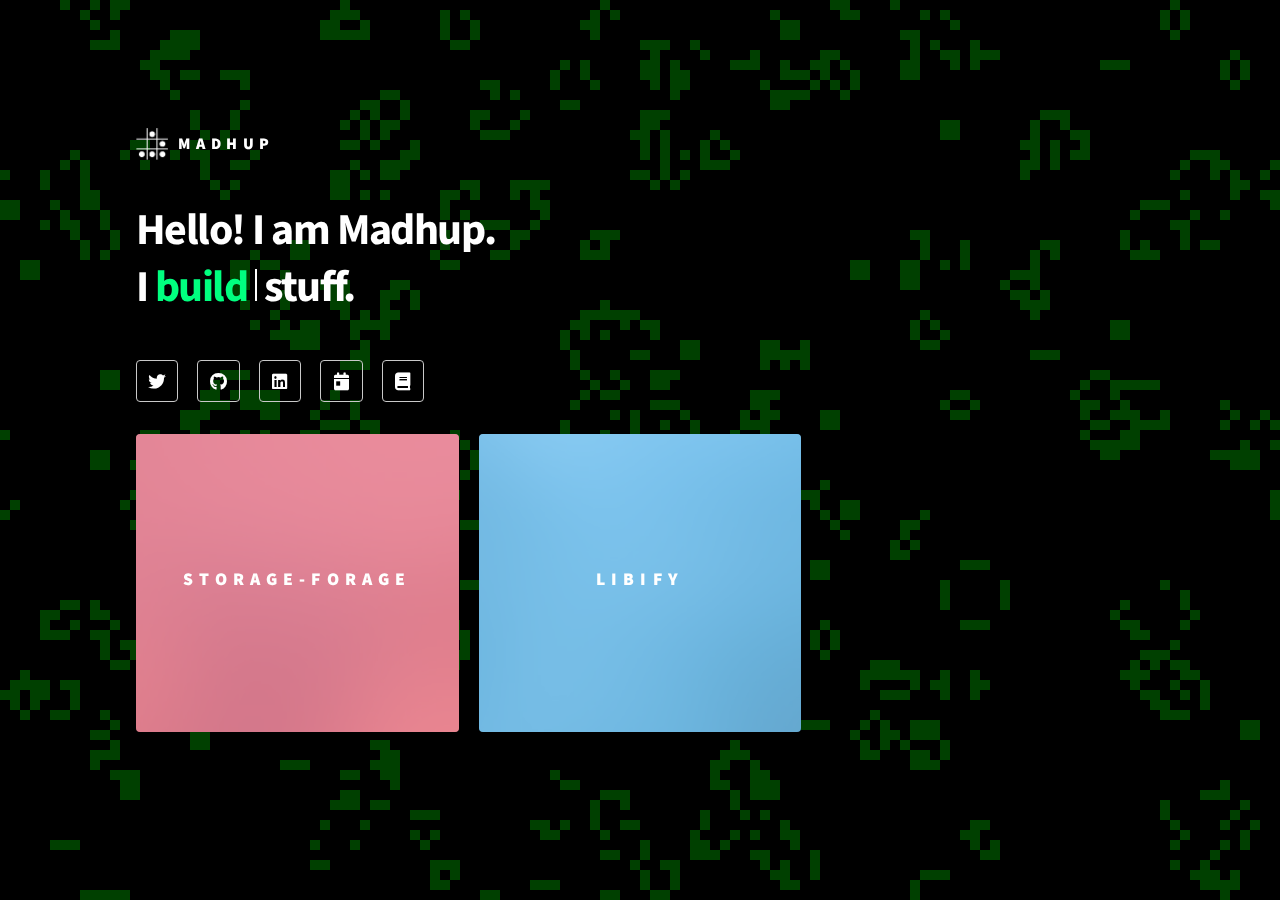
==== commit 8a2e3de2: "Adding Storage-Forage" ====
--- a/index.html
+++ b/index.html
@@ -7,7 +7,15 @@
 <html lang="en">
 
 <head>
-	<!-- <link rel="stylesheet" href="style.css"> -->
+	<!-- Google tag (gtag.js) -->
+	<script async src="https://www.googletagmanager.com/gtag/js?id=G-8G3J77WCS3"></script>
+	<script>
+		window.dataLayer = window.dataLayer || [];
+		function gtag() { dataLayer.push(arguments); }
+		gtag('js', new Date());
+
+		gtag('config', 'G-8G3J77WCS3');
+	</script>
 	<title>Madhup</title>
 	<meta charset="utf-8" />
 	<meta name="viewport" content="width=device-width, initial-scale=1, user-scalable=no" />
@@ -80,6 +88,9 @@
 						<li><a href="https://zcal.co/madhup" class="icon solid style2 fa-calendar-day"><span
 									class="label">Calendar</span></a>
 						</li>
+						<li><a href="https://madhup.notion.so" class="icon solid style2 fa-book"><span
+									class="label">Notion</span></a>
+						</li>
 					</ul>
 					</p>
 				</header>
@@ -88,24 +99,24 @@
 						<span class="image">
 							<img src="images/pic01.jpg" alt="" />
 						</span>
-						<a href="generic.html">
+						<a href="experiments/storage-forage/index.html">
 							<h2>Storage-Forage</h2>
 							<div class="content">
-								<p>Sed nisl arcu euismod sit amet nisi lorem etiam dolor veroeros et feugiat.</p>
+								<p>Comparing storage solutions and figuring out what works best.</p>
 							</div>
 						</a>
 					</article>
-					<!-- <article class="style2">
+					<article class="style2">
 						<span class="image">
 							<img src="images/pic02.jpg" alt="" />
 						</span>
-						<a href="generic.html">
-							<h2>Lorem</h2>
-							<div class="content">
-								<p>Sed nisl arcu euismod sit amet nisi lorem etiam dolor veroeros et feugiat.</p>
-							</div>
-						</a>
-					</article> -->
+						<a href="https://pypi.org/project/libify">
+							<h2>Libify</h2>
+							<div class="content">
+								<p>Import notebooks as libraries in Databricks</p>
+							</div>
+						</a>
+					</article>
 					<!-- <article class="style3">
 						<span class="image">
 							<img src="images/pic03.jpg" alt="" />
--- a/assets/css/main.css
+++ b/assets/css/main.css
@@ -2756,10 +2756,10 @@
 	left: 0;
 	width: 100%;
 	height: 100%;
-	background-image: url("data:image/svg+xml;charset=utf8,%3Csvg xmlns='http://www.w3.org/2000/svg' width='100' height='100' viewBox='0 0 100 100' preserveAspectRatio='none'%3E%3Cstyle%3Eline %7B stroke-width: 0.25px%3B stroke: %23ffffff%3B %7D%3C/style%3E%3Cline x1='0' y1='0' x2='100' y2='100' /%3E%3Cline x1='100' y1='0' x2='0' y2='100' /%3E%3C/svg%3E");
+	/* background-image: url("data:image/svg+xml;charset=utf8,%3Csvg xmlns='http://www.w3.org/2000/svg' width='100' height='100' viewBox='0 0 100 100' preserveAspectRatio='none'%3E%3Cstyle%3Eline %7B stroke-width: 0.25px%3B stroke: %23ffffff%3B %7D%3C/style%3E%3Cline x1='0' y1='0' x2='100' y2='100' /%3E%3Cline x1='100' y1='0' x2='0' y2='100' /%3E%3C/svg%3E");
 	background-position: center;
 	background-repeat: no-repeat;
-	background-size: 100% 100%;
+	background-size: 100% 100%; */
 	opacity: 0.25;
 	z-index: 2;
 }
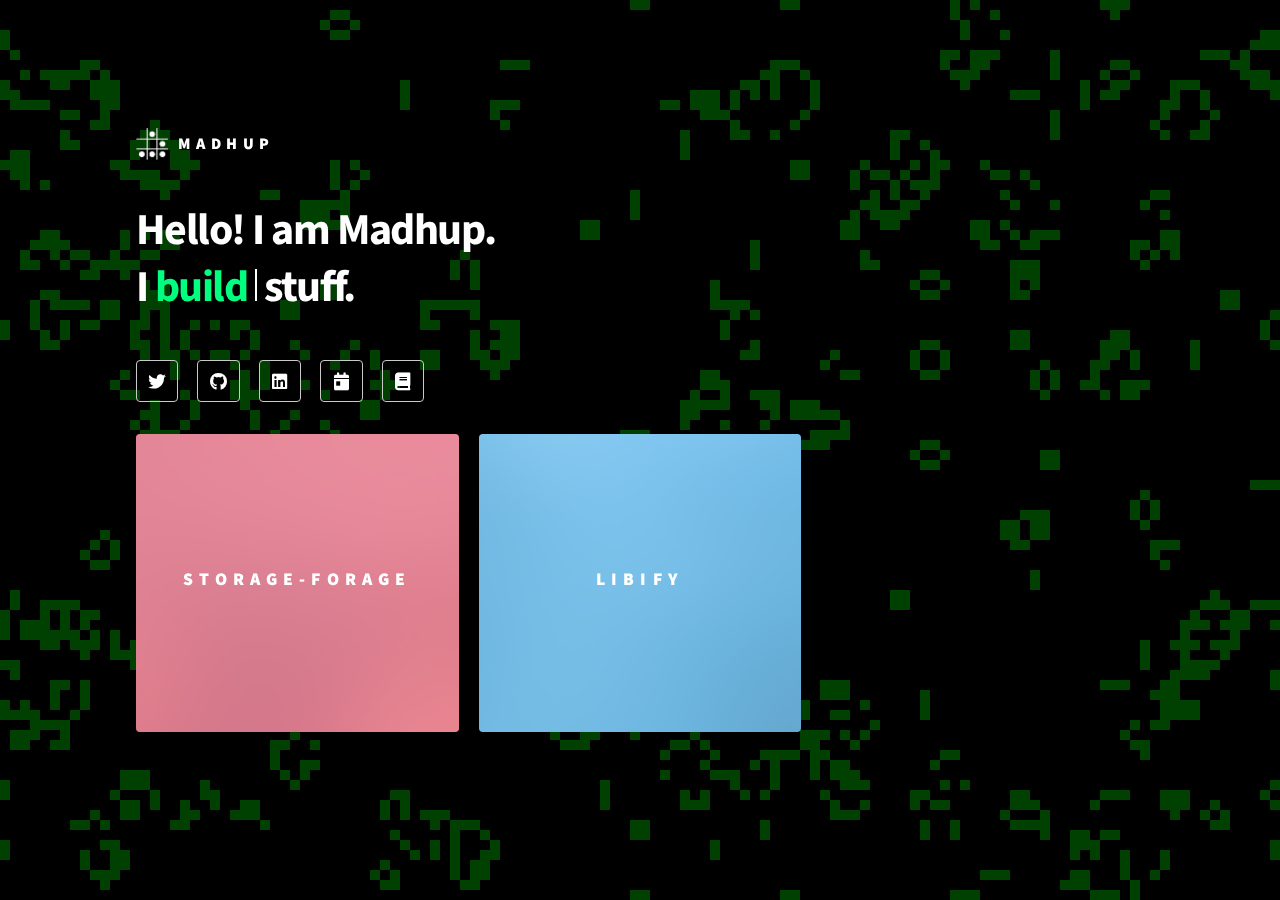
==== commit bf1836f3: "Fixing Body height" ====
--- a/index.html
+++ b/index.html
@@ -22,6 +22,19 @@
 	<link rel="icon" type="image/x-icon" href="logo.png">
 	<link rel="stylesheet" href="assets/css/main.css" />
 	<link rel="stylesheet" href="assets/css/typewriter.css" />
+	<style>
+		body {
+			height: 100vh;
+			width: 100vw;
+		}
+
+		canvas {
+			position: fixed;
+			z-index: -1;
+			/* height: 100vh;
+			width: 100vw; */
+		}
+	</style>
 	<noscript>
 		<link rel="stylesheet" href="assets/css/noscript.css" />
 	</noscript>
@@ -240,15 +253,8 @@
 	<script src="assets/js/util.js"></script>
 	<script src="assets/js/main.js"></script>
 	<script src="assets/js/typewriter.js"></script>
-
-	<script src="main.js"></script>
-
-	<style>
-		canvas {
-			position: fixed;
-			z-index: -1;
-		}
-	</style>
+	<script src="assets/js/conway.js"></script>
+
 </body>
 
 </html>